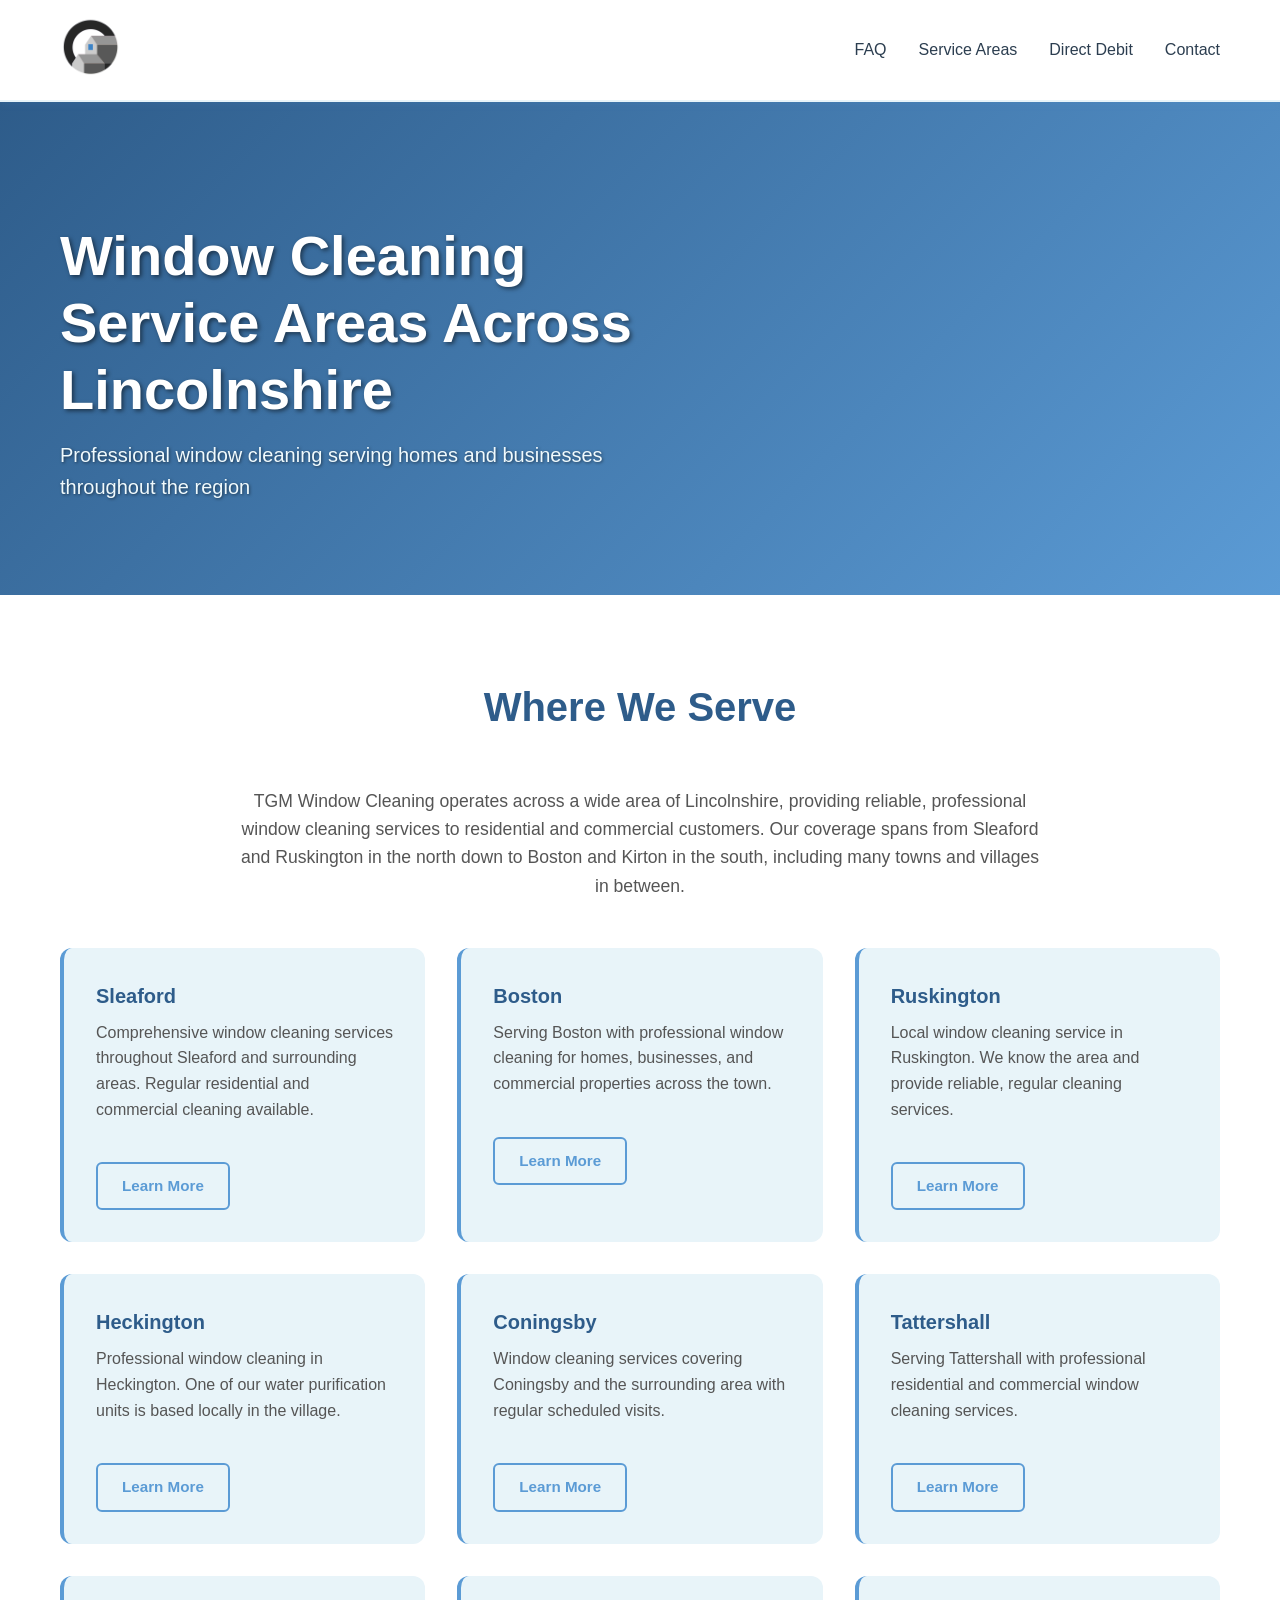
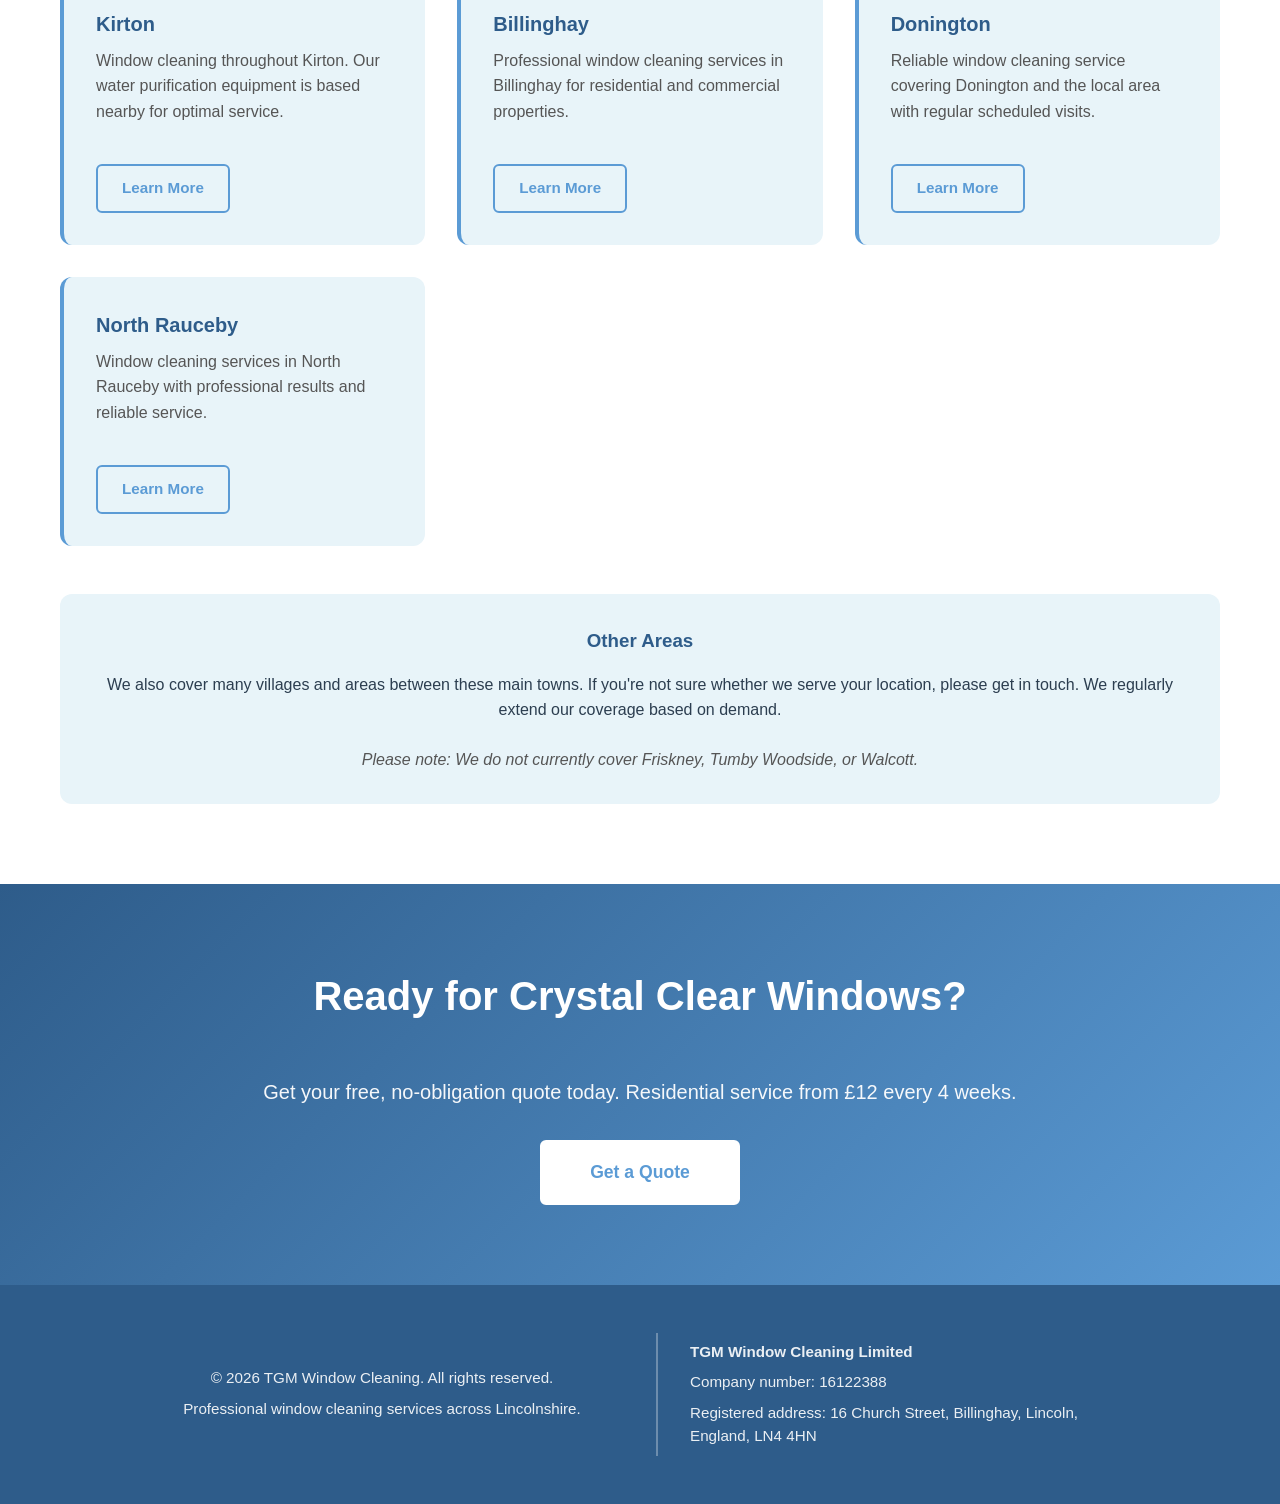
==== areas.html @ 6c3b855f "SEO optimization: compress images, add meta tags, create town/service pages, add schema markup Major" ====
<!DOCTYPE html>
<html lang="en">
<head>
    <meta charset="UTF-8">
    <meta name="viewport" content="width=device-width, initial-scale=1.0">
    <title>Service Areas in Lincolnshire | TGM Window Cleaning Coverage</title>
    <meta name="description" content="TGM Window Cleaning serves Sleaford, Boston, Ruskington, Heckington, Coningsby, Tattershall, Kirton, Billinghay, Donington, and North Rauceby. Professional window cleaning from £12 every 4 weeks.">
    <link rel="canonical" href="https://tgmwindowcleaning.co.uk/areas.html">
    
    <!-- Open Graph / Social Media -->
    <meta property="og:type" content="website">
    <meta property="og:url" content="https://tgmwindowcleaning.co.uk/areas.html">
    <meta property="og:title" content="Service Areas in Lincolnshire | TGM Window Cleaning Coverage">
    <meta property="og:description" content="TGM Window Cleaning serves Sleaford, Boston, Ruskington, Heckington, Coningsby, Tattershall, Kirton, Billinghay, Donington, and North Rauceby.">
    
    <link rel="stylesheet" href="styles.css">
</head>
<body>
    <!-- Navigation -->
    <nav class="navbar">
        <div class="nav-container">
            <div class="logo">
                <a href="index.html" style="text-decoration: none;">
                    <img src="Logo.png" alt="TGM Window Cleaning Logo" class="logo-image" width="60" height="60">
                </a>
            </div>
            <ul class="nav-links">
                <li><a href="info.html">FAQ</a></li>
                <li><a href="areas.html">Service Areas</a></li>
                <li><a href="index.html#direct-debit">Direct Debit</a></li>
                <li><a href="index.html#contact">Contact</a></li>
            </ul>
        </div>
    </nav>

    <!-- Hero Section -->
    <section class="hero" style="background: linear-gradient(135deg, var(--secondary-blue) 0%, var(--primary-blue) 100%); min-height: 400px;">
        <div class="hero-container">
            <div class="hero-content">
                <h1>Window Cleaning Service Areas Across Lincolnshire</h1>
                <p>Professional window cleaning serving homes and businesses throughout the region</p>
            </div>
        </div>
    </section>

    <!-- Service Areas Content -->
    <section class="services">
        <div class="container">
            <h2>Where We Serve</h2>
            <p style="text-align: center; max-width: 800px; margin: 0 auto 3rem; font-size: 1.1rem; color: var(--text-light);">
                TGM Window Cleaning operates across a wide area of Lincolnshire, providing reliable, professional window cleaning services to residential and commercial customers. Our coverage spans from Sleaford and Ruskington in the north down to Boston and Kirton in the south, including many towns and villages in between.
            </p>

            <div class="services-grid">
                <div class="service-card">
                    <h3><a href="sleaford.html" style="color: var(--secondary-blue); text-decoration: none;">Sleaford</a></h3>
                    <p>Comprehensive window cleaning services throughout Sleaford and surrounding areas. Regular residential and commercial cleaning available.</p>
                    <a href="sleaford.html" class="btn btn-secondary btn-small" style="margin-top: 1rem;">Learn More</a>
                </div>

                <div class="service-card">
                    <h3><a href="boston.html" style="color: var(--secondary-blue); text-decoration: none;">Boston</a></h3>
                    <p>Serving Boston with professional window cleaning for homes, businesses, and commercial properties across the town.</p>
                    <a href="boston.html" class="btn btn-secondary btn-small" style="margin-top: 1rem;">Learn More</a>
                </div>

                <div class="service-card">
                    <h3><a href="ruskington.html" style="color: var(--secondary-blue); text-decoration: none;">Ruskington</a></h3>
                    <p>Local window cleaning service in Ruskington. We know the area and provide reliable, regular cleaning services.</p>
                    <a href="ruskington.html" class="btn btn-secondary btn-small" style="margin-top: 1rem;">Learn More</a>
                </div>

                <div class="service-card">
                    <h3><a href="heckington.html" style="color: var(--secondary-blue); text-decoration: none;">Heckington</a></h3>
                    <p>Professional window cleaning in Heckington. One of our water purification units is based locally in the village.</p>
                    <a href="heckington.html" class="btn btn-secondary btn-small" style="margin-top: 1rem;">Learn More</a>
                </div>

                <div class="service-card">
                    <h3><a href="coningsby.html" style="color: var(--secondary-blue); text-decoration: none;">Coningsby</a></h3>
                    <p>Window cleaning services covering Coningsby and the surrounding area with regular scheduled visits.</p>
                    <a href="coningsby.html" class="btn btn-secondary btn-small" style="margin-top: 1rem;">Learn More</a>
                </div>

                <div class="service-card">
                    <h3><a href="tattershall.html" style="color: var(--secondary-blue); text-decoration: none;">Tattershall</a></h3>
                    <p>Serving Tattershall with professional residential and commercial window cleaning services.</p>
                    <a href="tattershall.html" class="btn btn-secondary btn-small" style="margin-top: 1rem;">Learn More</a>
                </div>

                <div class="service-card">
                    <h3><a href="kirton.html" style="color: var(--secondary-blue); text-decoration: none;">Kirton</a></h3>
                    <p>Window cleaning throughout Kirton. Our water purification equipment is based nearby for optimal service.</p>
                    <a href="kirton.html" class="btn btn-secondary btn-small" style="margin-top: 1rem;">Learn More</a>
                </div>

                <div class="service-card">
                    <h3><a href="billinghay.html" style="color: var(--secondary-blue); text-decoration: none;">Billinghay</a></h3>
                    <p>Professional window cleaning services in Billinghay for residential and commercial properties.</p>
                    <a href="billinghay.html" class="btn btn-secondary btn-small" style="margin-top: 1rem;">Learn More</a>
                </div>

                <div class="service-card">
                    <h3><a href="donington.html" style="color: var(--secondary-blue); text-decoration: none;">Donington</a></h3>
                    <p>Reliable window cleaning service covering Donington and the local area with regular scheduled visits.</p>
                    <a href="donington.html" class="btn btn-secondary btn-small" style="margin-top: 1rem;">Learn More</a>
                </div>

                <div class="service-card">
                    <h3><a href="north-rauceby.html" style="color: var(--secondary-blue); text-decoration: none;">North Rauceby</a></h3>
                    <p>Window cleaning services in North Rauceby with professional results and reliable service.</p>
                    <a href="north-rauceby.html" class="btn btn-secondary btn-small" style="margin-top: 1rem;">Learn More</a>
                </div>
            </div>

            <div style="text-align: center; margin-top: 3rem; padding: 2rem; background: var(--light-bg); border-radius: 12px;">
                <h3 style="color: var(--secondary-blue); margin-bottom: 1rem;">Other Areas</h3>
                <p style="color: var(--text-dark); margin-bottom: 1.5rem;">
                    We also cover many villages and areas between these main towns. If you're not sure whether we serve your location, please get in touch. We regularly extend our coverage based on demand.
                </p>
                <p style="color: var(--text-light); font-style: italic; margin-bottom: 0;">
                    Please note: We do not currently cover Friskney, Tumby Woodside, or Walcott.
                </p>
            </div>
        </div>
    </section>

    <!-- CTA Section -->
    <section class="cta">
        <div class="container">
            <h2>Ready for Crystal Clear Windows?</h2>
            <p>Get your free, no-obligation quote today. Residential service from £12 every 4 weeks.</p>
            <div class="cta-buttons">
                <a href="https://www.guvnor.app/tgmwindowcleaning" class="btn btn-white btn-large">Get a Quote</a>
            </div>
        </div>
    </section>

    <!-- Footer -->
    <footer class="footer">
        <div class="container">
            <div class="footer-content">
                <div class="footer-section">
                    <p>&copy; 2026 TGM Window Cleaning. All rights reserved.</p>
                    <p>Professional window cleaning services across Lincolnshire.</p>
                </div>
                <div class="footer-section footer-company">
                    <p><strong>TGM Window Cleaning Limited</strong></p>
                    <p>Company number: 16122388</p>
                    <p>Registered address: 16 Church Street, Billinghay, Lincoln, England, LN4 4HN</p>
                </div>
            </div>
        </div>
    </footer>
</body>
</html>
---- styles.css ----
/* Global Styles */
* {
    margin: 0;
    padding: 0;
    box-sizing: border-box;
}

:root {
    --primary-blue: #5B9BD5;
    --secondary-blue: #2E5C8A;
    --light-bg: #E8F4F9;
    --text-dark: #2C3E50;
    --text-light: #555;
    --white: #FFFFFF;
    --border-color: #D0E8F2;
}

html {
    scroll-behavior: smooth;
}

body {
    font-family: -apple-system, BlinkMacSystemFont, 'Segoe UI', 'Helvetica Neue', sans-serif;
    color: var(--text-dark);
    line-height: 1.6;
    background-color: var(--white);
}

.container {
    max-width: 1200px;
    margin: 0 auto;
    padding: 0 20px;
}

/* Navigation */
.navbar {
    background-color: var(--white);
    border-bottom: 2px solid var(--light-bg);
    padding: 1rem 0;
    position: sticky;
    top: 0;
    z-index: 100;
    box-shadow: 0 2px 8px rgba(91, 155, 213, 0.1);
}

.nav-container {
    max-width: 1200px;
    margin: 0 auto;
    padding: 0 20px;
    display: flex;
    justify-content: space-between;
    align-items: center;
}

.logo {
    display: flex;
    align-items: center;
    gap: 10px;
    font-weight: bold;
}

.logo-image {
    height: 60px;
    width: auto;
    object-fit: contain;
}

.nav-links {
    display: flex;
    list-style: none;
    gap: 2rem;
}

.nav-links a {
    color: var(--text-dark);
    text-decoration: none;
    font-weight: 500;
    transition: color 0.3s ease;
}

.nav-links a:hover {
    color: var(--primary-blue);
}

/* Hero Section */
.hero {
    background-size: cover;
    background-position: center;
    background-attachment: fixed;
    padding: 120px 20px 60px;
    position: relative;
    min-height: 600px;
    display: flex;
    align-items: center;
    overflow: hidden;
}

.hero-bubbles {
    position: absolute;
    top: 0;
    left: 0;
    right: 0;
    bottom: 0;
    z-index: 1;
    pointer-events: none;
}

.bubble {
    position: absolute;
    border-radius: 50%;
    background: radial-gradient(circle at 30% 30%, rgba(255,255,255,0.9), rgba(91, 155, 213, 0.4));
    border: 2px solid rgba(255,255,255,0.5);
    animation: float 8s ease-in-out infinite;
}

.bubble-1 {
    width: 80px;
    height: 80px;
    top: 10%;
    left: 15%;
    animation-delay: 0s;
}

.bubble-2 {
    width: 50px;
    height: 50px;
    top: 40%;
    right: 20%;
    animation-delay: 1.5s;
}

.bubble-3 {
    width: 100px;
    height: 100px;
    bottom: 15%;
    left: 25%;
    animation-delay: 3s;
}

.bubble-4 {
    width: 45px;
    height: 45px;
    top: 60%;
    right: 35%;
    animation-delay: 2s;
}

.bubble-5 {
    width: 70px;
    height: 70px;
    bottom: 25%;
    right: 15%;
    animation-delay: 1s;
}

@keyframes float {
    0%, 100% {
        transform: translateY(0) translateX(0);
        opacity: 0.8;
    }
    50% {
        transform: translateY(-40px) translateX(15px);
        opacity: 0.6;
    }
}

.hero-container {
    max-width: 1200px;
    margin: 0 auto;
    padding: 0 20px;
    position: relative;
    z-index: 2;
    width: 100%;
}

.hero-content {
    max-width: 600px;
}

.hero h1 {
    font-size: 3.5rem;
    margin-bottom: 1rem;
    line-height: 1.2;
    color: white;
    font-weight: 800;
    text-shadow: 2px 2px 4px rgba(0, 0, 0, 0.5);
}

.hero p {
    font-size: 1.25rem;
    margin-bottom: 2rem;
    color: #f0fafd;
    text-shadow: 1px 1px 3px rgba(0, 0, 0, 0.5);
}

.hero-buttons {
    display: flex;
    gap: 1rem;
    flex-wrap: wrap;
}

/* Buttons */
.btn {
    display: inline-block;
    padding: 14px 32px;
    border-radius: 6px;
    text-decoration: none;
    font-weight: 600;
    font-size: 1rem;
    transition: all 0.3s ease;
    border: 2px solid transparent;
    cursor: pointer;
    text-align: center;
}

.btn-primary {
    background-color: var(--primary-blue);
    color: white;
    border-color: var(--primary-blue);
}

.btn-primary:hover {
    background-color: var(--secondary-blue);
    border-color: var(--secondary-blue);
    transform: translateY(-2px);
    box-shadow: 0 10px 20px rgba(91, 155, 213, 0.3);
}

.btn-secondary {
    background-color: transparent;
    color: var(--primary-blue);
    border-color: var(--primary-blue);
}

.btn-secondary:hover {
    background-color: var(--primary-blue);
    color: white;
    transform: translateY(-2px);
}

.btn-white {
    background-color: white;
    color: var(--primary-blue);
    border-color: white;
}

.btn-white:hover {
    background-color: #f0fafd;
    transform: translateY(-2px);
}

.btn-outline-white {
    background-color: transparent;
    color: white;
    border-color: white;
}

.btn-outline-white:hover {
    background-color: rgba(255,255,255,0.1);
}

.btn-small {
    padding: 10px 24px;
    font-size: 0.95rem;
}

.btn-large {
    padding: 16px 48px;
    font-size: 1.1rem;
}

/* Before & After Section */
.before-after {
    padding: 80px 20px;
    background: linear-gradient(135deg, #F0FAFD 0%, var(--light-bg) 100%);
}

.before-after h2 {
    font-size: 2.5rem;
    margin-bottom: 1rem;
    text-align: center;
    color: var(--secondary-blue);
}

.intro-text {
    text-align: center;
    font-size: 1.1rem;
    color: var(--text-light);
    margin-bottom: 3rem;
}

.before-after-gallery {
    display: grid;
    grid-template-columns: repeat(auto-fit, minmax(300px, 1fr));
    gap: 2rem;
}

.before-after-item {
    border-radius: 12px;
    overflow: hidden;
    box-shadow: 0 10px 30px rgba(91, 155, 213, 0.15);
}

.before-after-item img {
    width: 100%;
    height: auto;
    display: block;
}

/* Services Section */
.services {
    padding: 80px 20px;
    background-color: var(--white);
}

.services h2,
.pricing h2,
.why-us h2,
.service-areas h2,
.cta h2,
.contact h2 {
    font-size: 2.5rem;
    margin-bottom: 3rem;
    text-align: center;
    color: var(--secondary-blue);
}

.services-grid {
    display: grid;
    grid-template-columns: repeat(auto-fit, minmax(300px, 1fr));
    gap: 2rem;
}

.service-card {
    background: var(--light-bg);
    padding: 2rem;
    border-radius: 12px;
    border-left: 4px solid var(--primary-blue);
    transition: transform 0.3s ease, box-shadow 0.3s ease;
}

.service-card:hover {
    transform: translateY(-5px);
    box-shadow: 0 10px 30px rgba(91, 155, 213, 0.15);
}

.service-icon {
    font-size: 3rem;
    margin-bottom: 1rem;
}

.service-card h3 {
    color: var(--secondary-blue);
    margin-bottom: 0.5rem;
    font-size: 1.25rem;
}

.service-card p {
    color: var(--text-light);
    margin-bottom: 1.5rem;
}

.feature-list {
    list-style: none;
}

.feature-list li {
    padding: 0.5rem 0;
    color: var(--text-dark);
    display: flex;
    align-items: center;
    gap: 0.5rem;
}

.checkmark {
    color: var(--primary-blue);
    font-weight: bold;
    font-size: 1.2rem;
}

/* Pricing Section */
.pricing {
    padding: 80px 20px;
    background: linear-gradient(135deg, #F0FAFD 0%, var(--light-bg) 100%);
}

.pricing-intro {
    text-align: center;
    font-size: 1.1rem;
    color: var(--text-light);
    margin-bottom: 3rem;
}

.pricing-grid {
    display: grid;
    grid-template-columns: repeat(auto-fit, minmax(280px, 1fr));
    gap: 2rem;
    margin-bottom: 2rem;
}

.pricing-card {
    background: var(--white);
    padding: 2.5rem;
    border-radius: 12px;
    border: 2px solid var(--border-color);
    text-align: center;
    transition: transform 0.3s ease, box-shadow 0.3s ease;
}

.pricing-card.featured {
    border-color: var(--primary-blue);
    box-shadow: 0 10px 30px rgba(91, 155, 213, 0.2);
}

.pricing-card h3 {
    font-size: 1.8rem;
    color: var(--secondary-blue);
    margin-bottom: 1rem;
}

.price-badge {
    display: inline-block;
    background-color: var(--light-bg);
    color: var(--secondary-blue);
    padding: 0.5rem 1rem;
    border-radius: 20px;
    font-size: 0.85rem;
    font-weight: 600;
    margin-bottom: 1rem;
}

.price-badge.featured {
    background-color: var(--primary-blue);
    color: white;
}

.pricing-card p {
    color: var(--text-light);
    margin-bottom: 1.5rem;
}

/* Why Us Section */
.why-us {
    padding: 80px 20px;
    background-color: var(--white);
}

.features-grid {
    display: grid;
    grid-template-columns: repeat(auto-fit, minmax(300px, 1fr));
    gap: 2rem;
}

.feature {
    padding: 2rem;
    background-color: var(--light-bg);
    border-radius: 12px;
    text-align: center;
    display: flex;
    flex-direction: column;
    align-items: center;
    min-height: 100%;
}

.feature-check {
    display: inline-block;
    width: 50px;
    height: 50px;
    background-color: var(--primary-blue);
    color: white;
    border-radius: 50%;
    line-height: 50px;
    font-size: 1.5rem;
    margin-bottom: 1rem;
    font-weight: bold;
    flex-shrink: 0;
}

.feature h3 {
    color: var(--secondary-blue);
    margin-bottom: 0.5rem;
    font-size: 1.1rem;
    line-height: 1.3;
}

.feature p {
    color: var(--text-light);
    line-height: 1.5;
    overflow: visible;
    word-wrap: break-word;
}

/* Service Areas */
.service-areas {
    padding: 80px 20px;
    background-color: var(--light-bg);
}

.service-areas p {
    text-align: center;
    margin-bottom: 2rem;
    color: var(--text-dark);
    font-size: 1.1rem;
}

.map-wrapper {
    display: flex;
    flex-direction: column;
    align-items: center;
}

.service-map {
    width: 25%;
    height: auto;
    display: block;
    transform: rotate(-90deg);
    margin: 2rem auto 0;
    cursor: pointer;
    transition: opacity 0.3s ease;
}

.service-map:hover {
    opacity: 0.8;
}

.map-hint {
    margin-top: 1rem;
    color: var(--primary-blue);
    font-size: 0.95rem;
    font-style: italic;
    text-align: center;
    animation: pulse 2s ease-in-out infinite;
}

@keyframes pulse {
    0%, 100% {
        opacity: 1;
    }
    50% {
        opacity: 0.6;
    }
}

/* Map Modal */
.map-modal {
    display: none;
    position: fixed;
    z-index: 1000;
    left: 0;
    top: 0;
    width: 100%;
    height: 100%;
    background-color: rgba(0, 0, 0, 0.8);
    animation: fadeIn 0.3s ease;
}

.map-modal.show {
    display: flex;
    align-items: center;
    justify-content: center;
}

.map-modal-content {
    max-width: 90%;
    max-height: 90vh;
    object-fit: contain;
    transform: rotate(-90deg);
}

.map-modal-close {
    position: absolute;
    top: 20px;
    right: 30px;
    color: white;
    font-size: 40px;
    font-weight: bold;
    cursor: pointer;
    transition: color 0.3s ease;
}

.map-modal-close:hover {
    color: #bbb;
}

@keyframes fadeIn {
    from {
        opacity: 0;
    }
    to {
        opacity: 1;
    }
}

.area-note {
    text-align: center;
    color: var(--text-light);
}

.area-note a {
    color: var(--primary-blue);
    text-decoration: none;
    font-weight: 600;
}

.area-note a:hover {
    text-decoration: underline;
}

/* CTA Section */
.cta {
    background: linear-gradient(135deg, var(--secondary-blue) 0%, var(--primary-blue) 100%);
    color: white;
    padding: 80px 20px;
    text-align: center;
}

.cta h2 {
    color: white;
}

.cta p {
    font-size: 1.25rem;
    margin-bottom: 2rem;
    opacity: 0.95;
}

.cta-buttons {
    display: flex;
    justify-content: center;
    gap: 1rem;
    flex-wrap: wrap;
}

/* Direct Debit Section */
.direct-debit {
    padding: 80px 20px;
    background: linear-gradient(135deg, var(--light-bg) 0%, #F0FAFD 100%);
}

.direct-debit h2 {
    font-size: 2.5rem;
    margin-bottom: 3rem;
    text-align: center;
    color: var(--secondary-blue);
}

.dd-content {
    display: grid;
    grid-template-columns: 1fr 1fr;
    gap: 3rem;
    align-items: center;
    max-width: 1000px;
    margin: 0 auto;
}

.dd-text h3 {
    font-size: 1.5rem;
    color: var(--secondary-blue);
    margin-bottom: 1rem;
}

.dd-text p {
    color: var(--text-light);
    margin-bottom: 1.5rem;
    line-height: 1.7;
}

.dd-benefits {
    list-style: none;
}

.dd-benefits li {
    padding: 0.8rem 0;
    color: var(--text-dark);
    display: flex;
    align-items: center;
    gap: 0.8rem;
    font-size: 1rem;
}

.dd-benefits .checkmark {
    color: var(--primary-blue);
    font-weight: bold;
    font-size: 1.3rem;
    flex-shrink: 0;
}

.dd-cta {
    display: flex;
    align-items: center;
    justify-content: center;
}

/* FAQ Section */
.faq-section {
    padding: 80px 20px;
    background-color: var(--light-bg);
}

.faq-section h1 {
    font-size: 3rem;
    color: var(--secondary-blue);
    margin-bottom: 1rem;
    text-align: center;
}

.faq-intro {
    text-align: center;
    font-size: 1.1rem;
    color: var(--text-light);
    margin-bottom: 3rem;
}

.faq-item {
    background: var(--white);
    padding: 2.5rem;
    margin-bottom: 2rem;
    border-radius: 12px;
    border-left: 4px solid var(--primary-blue);
    box-shadow: 0 2px 8px rgba(91, 155, 213, 0.1);
}

.faq-item h2 {
    font-size: 1.5rem;
    color: var(--secondary-blue);
    margin-bottom: 1rem;
}

.faq-item p {
    color: var(--text-dark);
    line-height: 1.8;
    margin-bottom: 1rem;
}

.faq-item p:last-child {
    margin-bottom: 0;
}

.faq-item strong {
    color: var(--secondary-blue);
}

.faq-cta {
    text-align: center;
    background: linear-gradient(135deg, var(--primary-blue) 0%, var(--secondary-blue) 100%);
    color: white;
    padding: 3rem 2rem;
    border-radius: 12px;
    margin-top: 3rem;
}

.faq-cta h3 {
    font-size: 1.8rem;
    margin-bottom: 0.5rem;
    color: white;
}

.faq-cta p {
    font-size: 1.1rem;
    margin-bottom: 1.5rem;
    opacity: 0.95;
}

/* Contact Section */
.contact {
    padding: 80px 20px;
    background-color: var(--white);
}

.contact-grid {
    display: grid;
    grid-template-columns: repeat(auto-fit, minmax(250px, 1fr));
    gap: 2rem;
}

.contact-item {
    background-color: var(--light-bg);
    padding: 2rem;
    border-radius: 12px;
    text-align: center;
    border-top: 4px solid var(--primary-blue);
}

.contact-item h3 {
    color: var(--secondary-blue);
    margin-bottom: 1rem;
    font-size: 1.1rem;
}

.contact-item p {
    margin: 0;
}

.contact-item a {
    color: var(--primary-blue);
    text-decoration: none;
    font-weight: 600;
    font-size: 1.05rem;
}

.contact-item a:hover {
    text-decoration: underline;
}

/* Footer */
.footer {
    background-color: var(--secondary-blue);
    color: white;
    padding: 3rem 20px;
    text-align: center;
}

.footer-content {
    display: grid;
    grid-template-columns: 1fr 1fr;
    gap: 2rem;
    align-items: center;
    max-width: 1000px;
    margin: 0 auto;
}

.footer-section p {
    margin: 0.5rem 0;
    opacity: 0.9;
    font-size: 0.95rem;
    line-height: 1.5;
}

.footer-section strong {
    color: white;
    font-weight: 600;
}

.footer-company {
    text-align: left;
    border-left: 2px solid rgba(255, 255, 255, 0.3);
    padding-left: 2rem;
}

@media (max-width: 768px) {
    .footer-content {
        grid-template-columns: 1fr;
        gap: 1.5rem;
    }

    .footer-company {
        border-left: none;
        border-top: 2px solid rgba(255, 255, 255, 0.3);
        padding-left: 0;
        padding-top: 1.5rem;
        text-align: center;
    }
}

/* Responsive */
@media (max-width: 768px) {
    .hero {
        min-height: 400px;
        padding: 80px 20px 40px;
    }

    .hero h1 {
        font-size: 2.5rem;
    }

    .hero p {
        font-size: 1rem;
    }

    .hero-buttons {
        flex-direction: column;
    }

    .btn {
        width: 100%;
    }

    .nav-links {
        gap: 1rem;
        font-size: 0.9rem;
    }

    .services h2,
    .pricing h2,
    .why-us h2,
    .service-areas h2,
    .cta h2,
    .contact h2 {
        font-size: 2rem;
    }

    .cta-buttons {
        flex-direction: column;
    }

    .cta-buttons .btn {
        width: 100%;
    }

    .dd-content {
        grid-template-columns: 1fr;
        gap: 2rem;
    }

    .dd-cta {
        justify-content: center;
    }
}

@media (max-width: 480px) {
    .hero h1 {
        font-size: 2rem;
    }

    .services h2,
    .pricing h2,
    .why-us h2,
    .service-areas h2,
    .cta h2,
    .contact h2 {
        font-size: 1.5rem;
    }

    .logo-main {
        font-size: 1rem;
    }

    .logo-sub {
        font-size: 0.7rem;
    }

    .nav-links {
        gap: 0.5rem;
    }

    .btn {
        padding: 12px 24px;
        font-size: 0.95rem;
    }
}
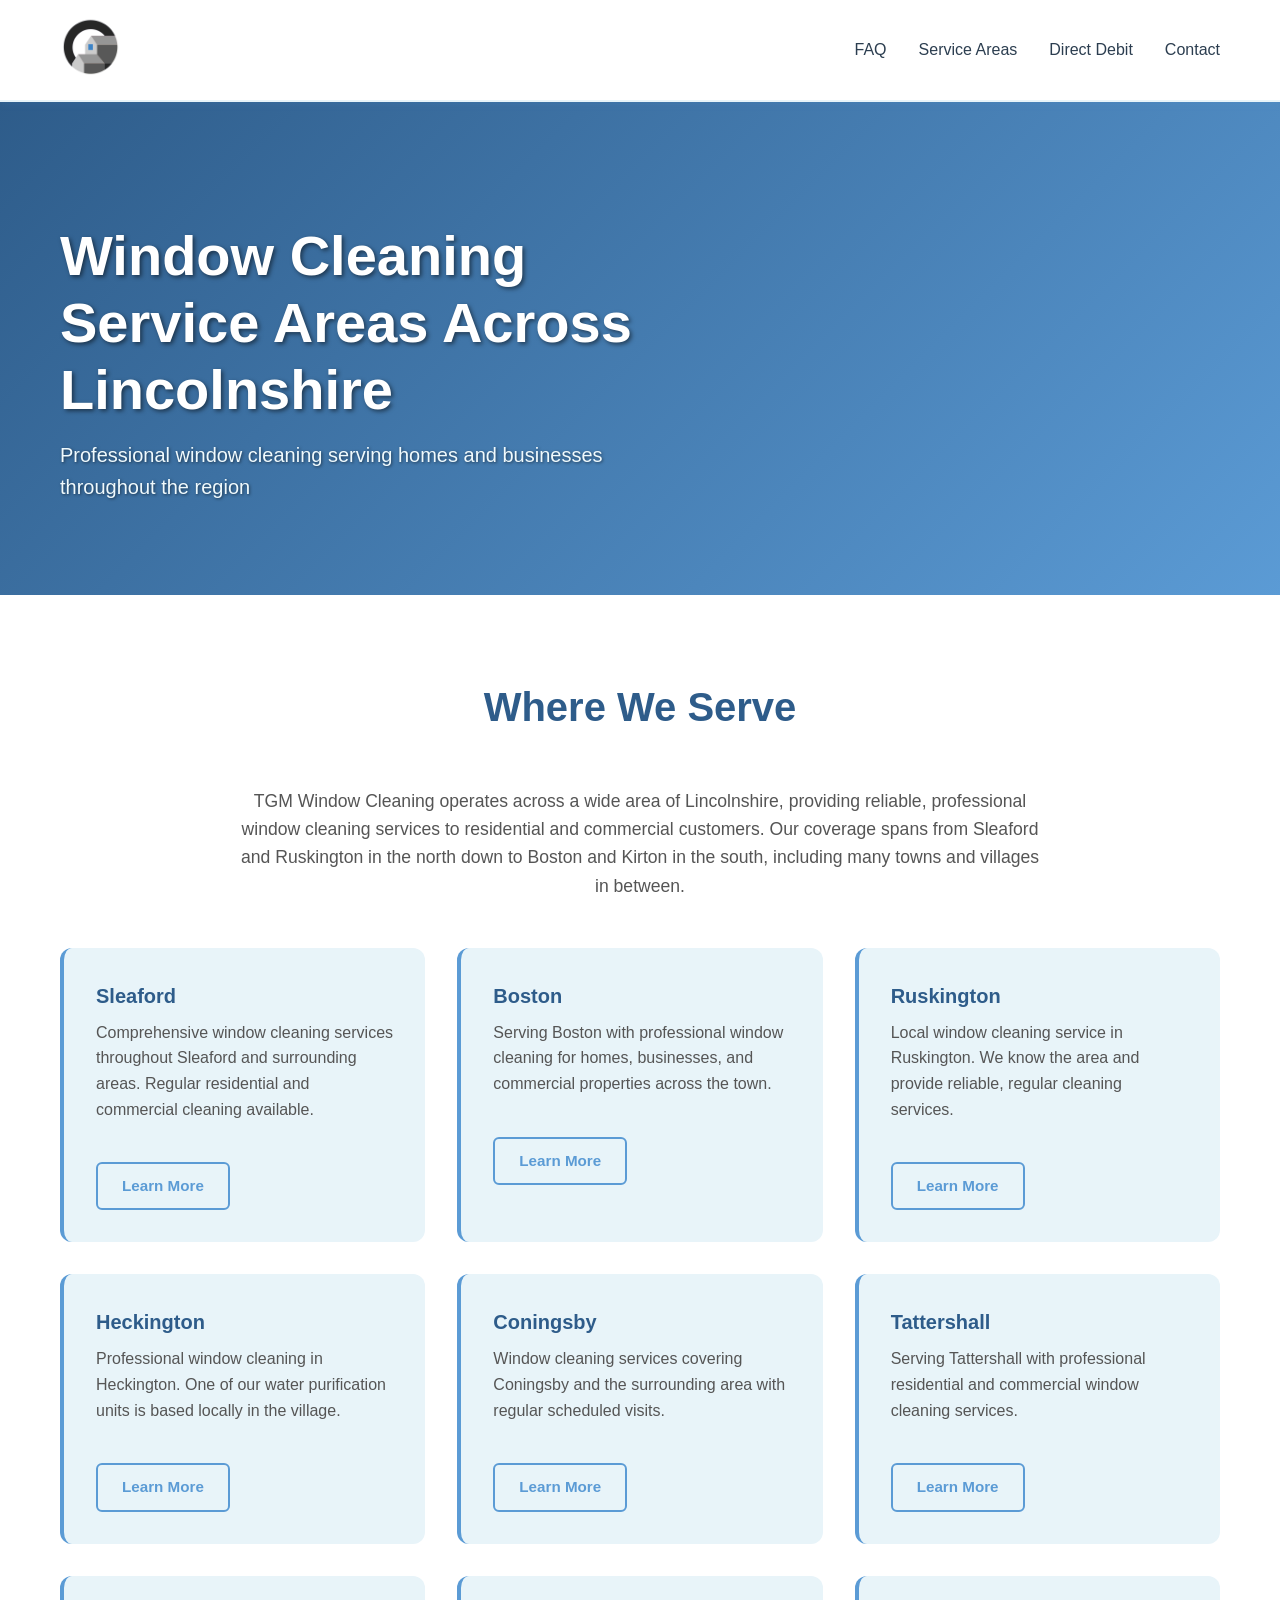
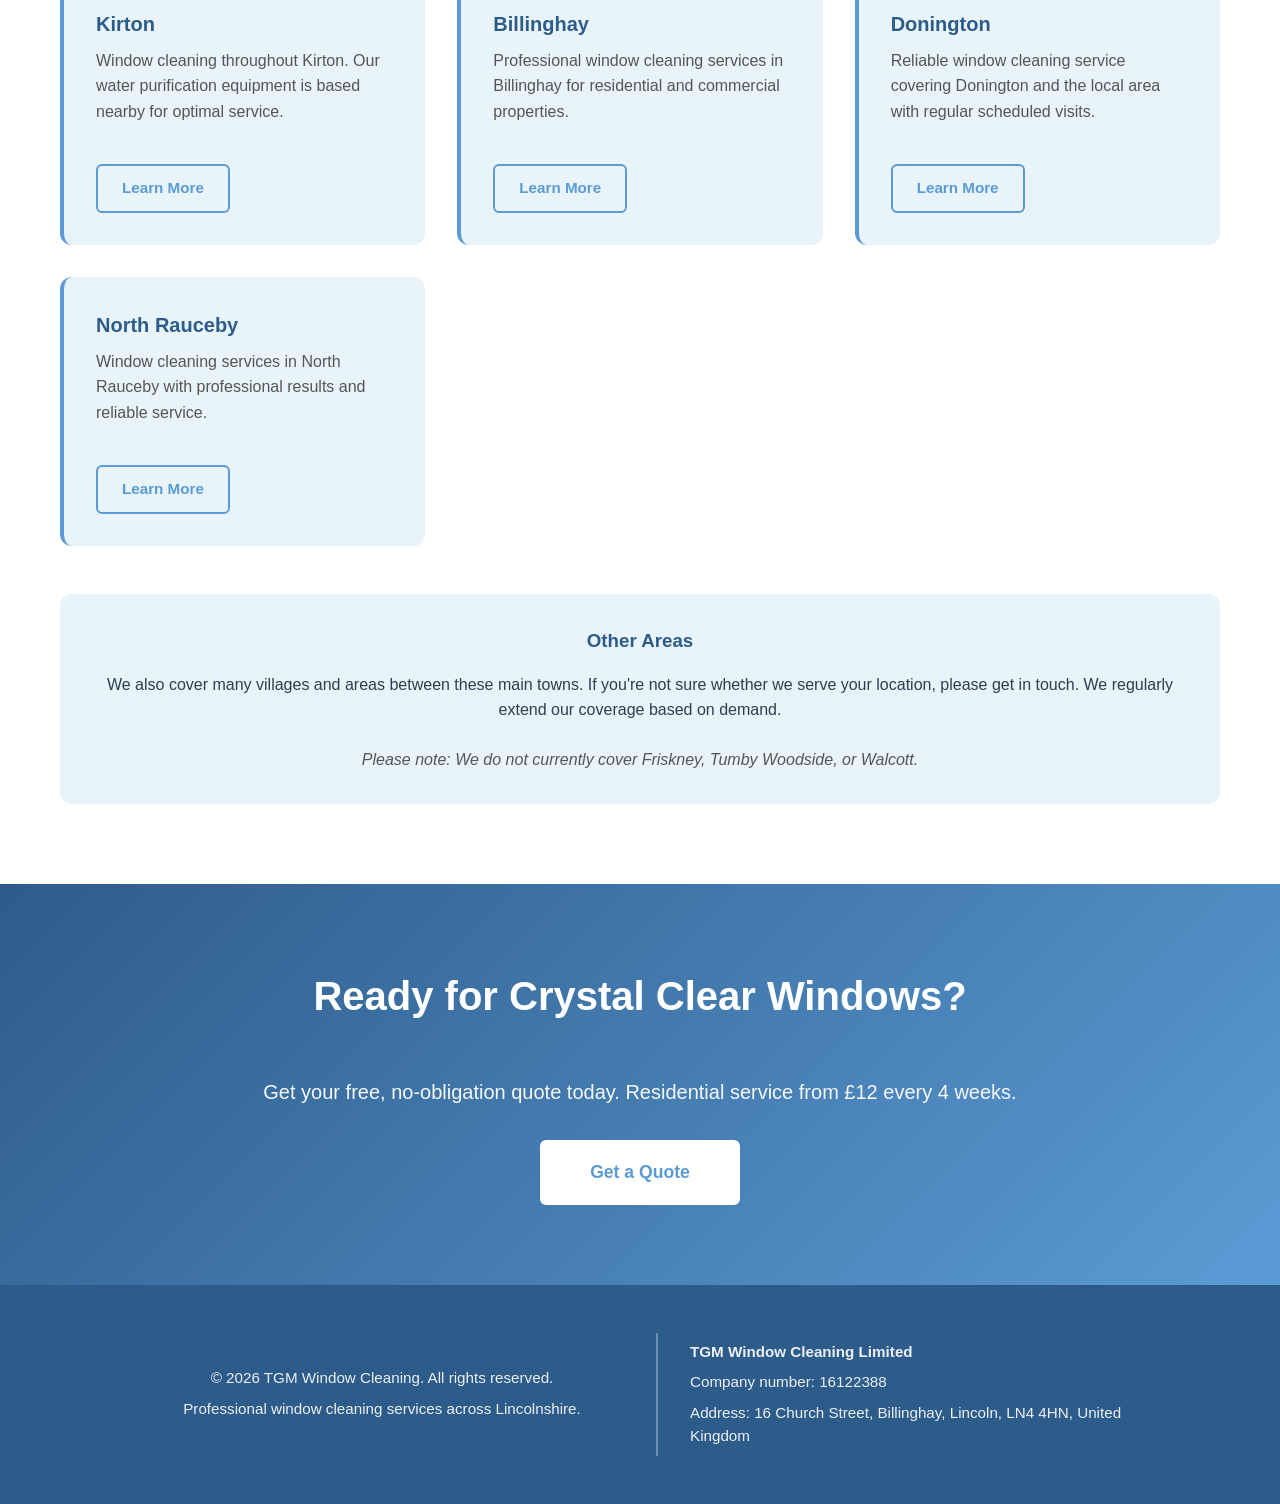
==== commit 0323fa65: "Add confirmed business address to schema and footer - Added full PostalAddress to LocalBusiness JSON" ====
--- a/areas.html
+++ b/areas.html
@@ -147,7 +147,7 @@
                 <div class="footer-section footer-company">
                     <p><strong>TGM Window Cleaning Limited</strong></p>
                     <p>Company number: 16122388</p>
-                    <p>Registered address: 16 Church Street, Billinghay, Lincoln, England, LN4 4HN</p>
+                    <p>Address: 16 Church Street, Billinghay, Lincoln, LN4 4HN, United Kingdom</p>
                 </div>
             </div>
         </div>
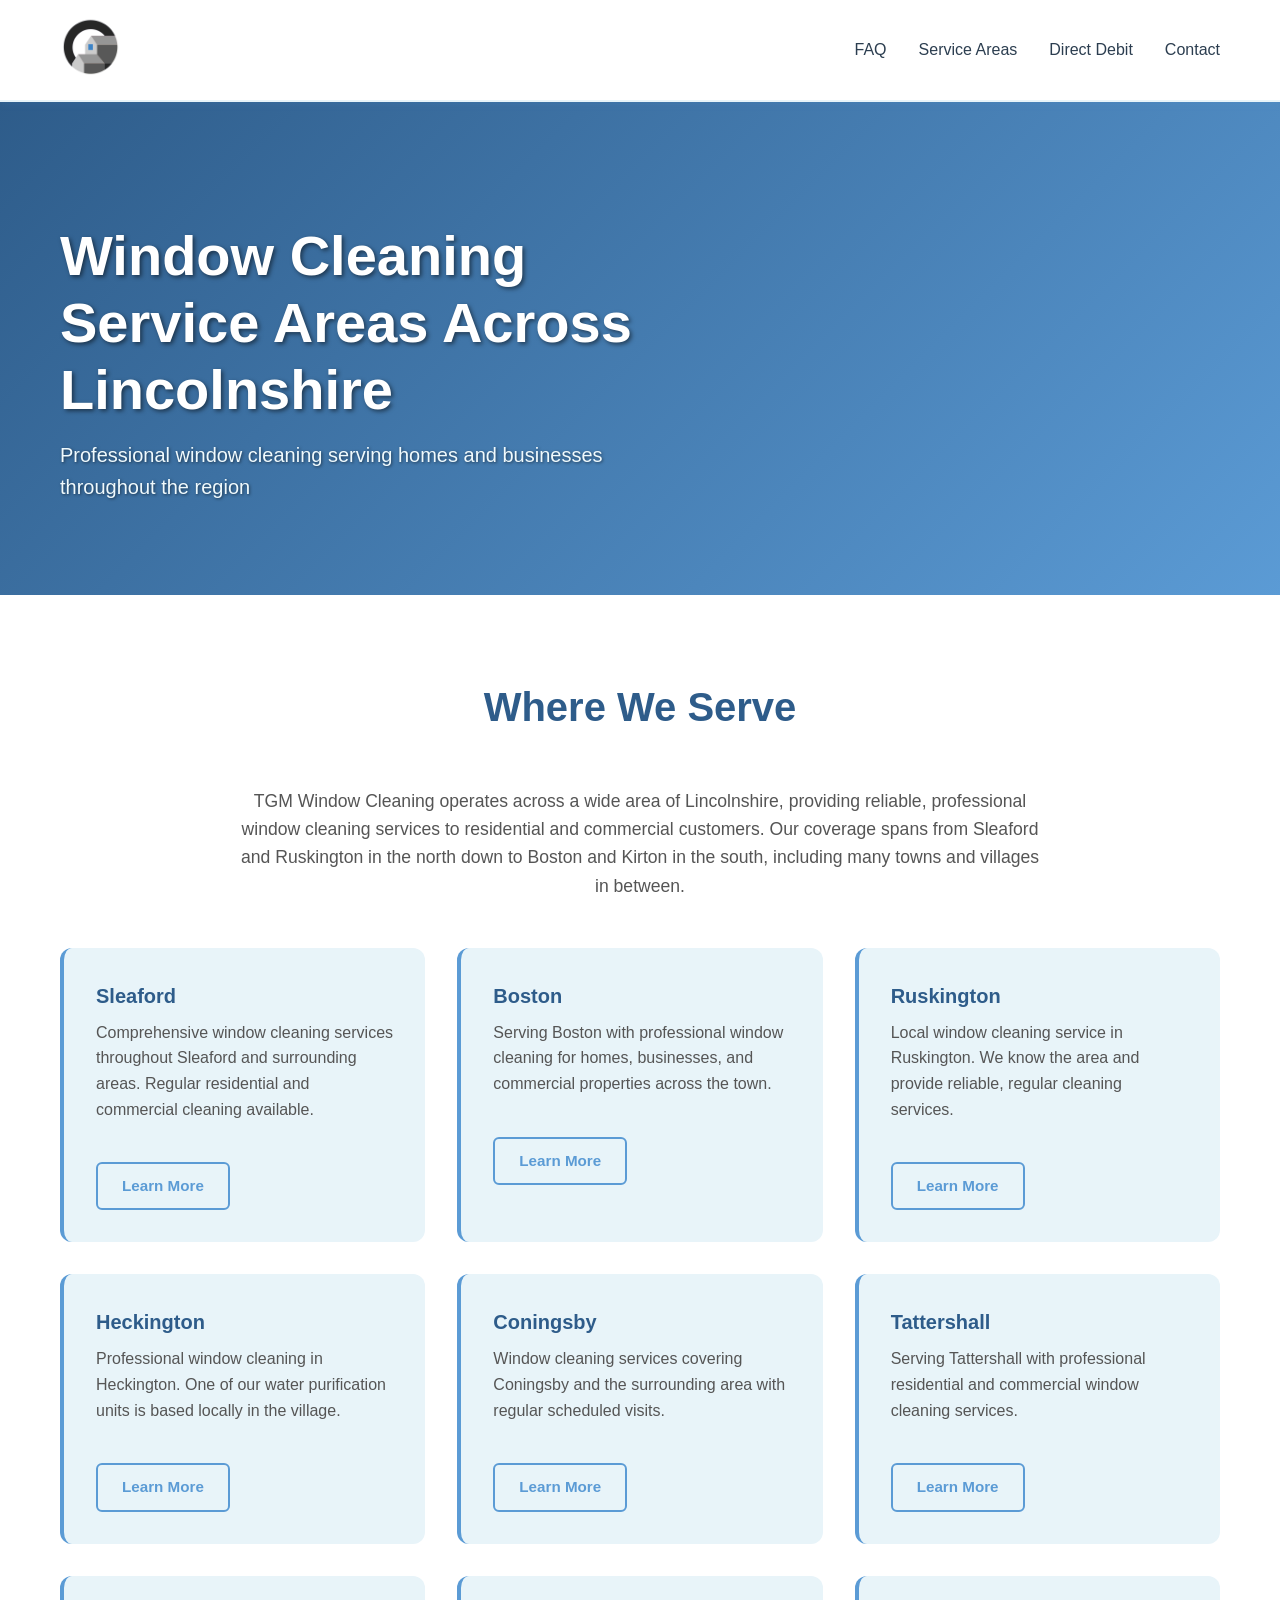
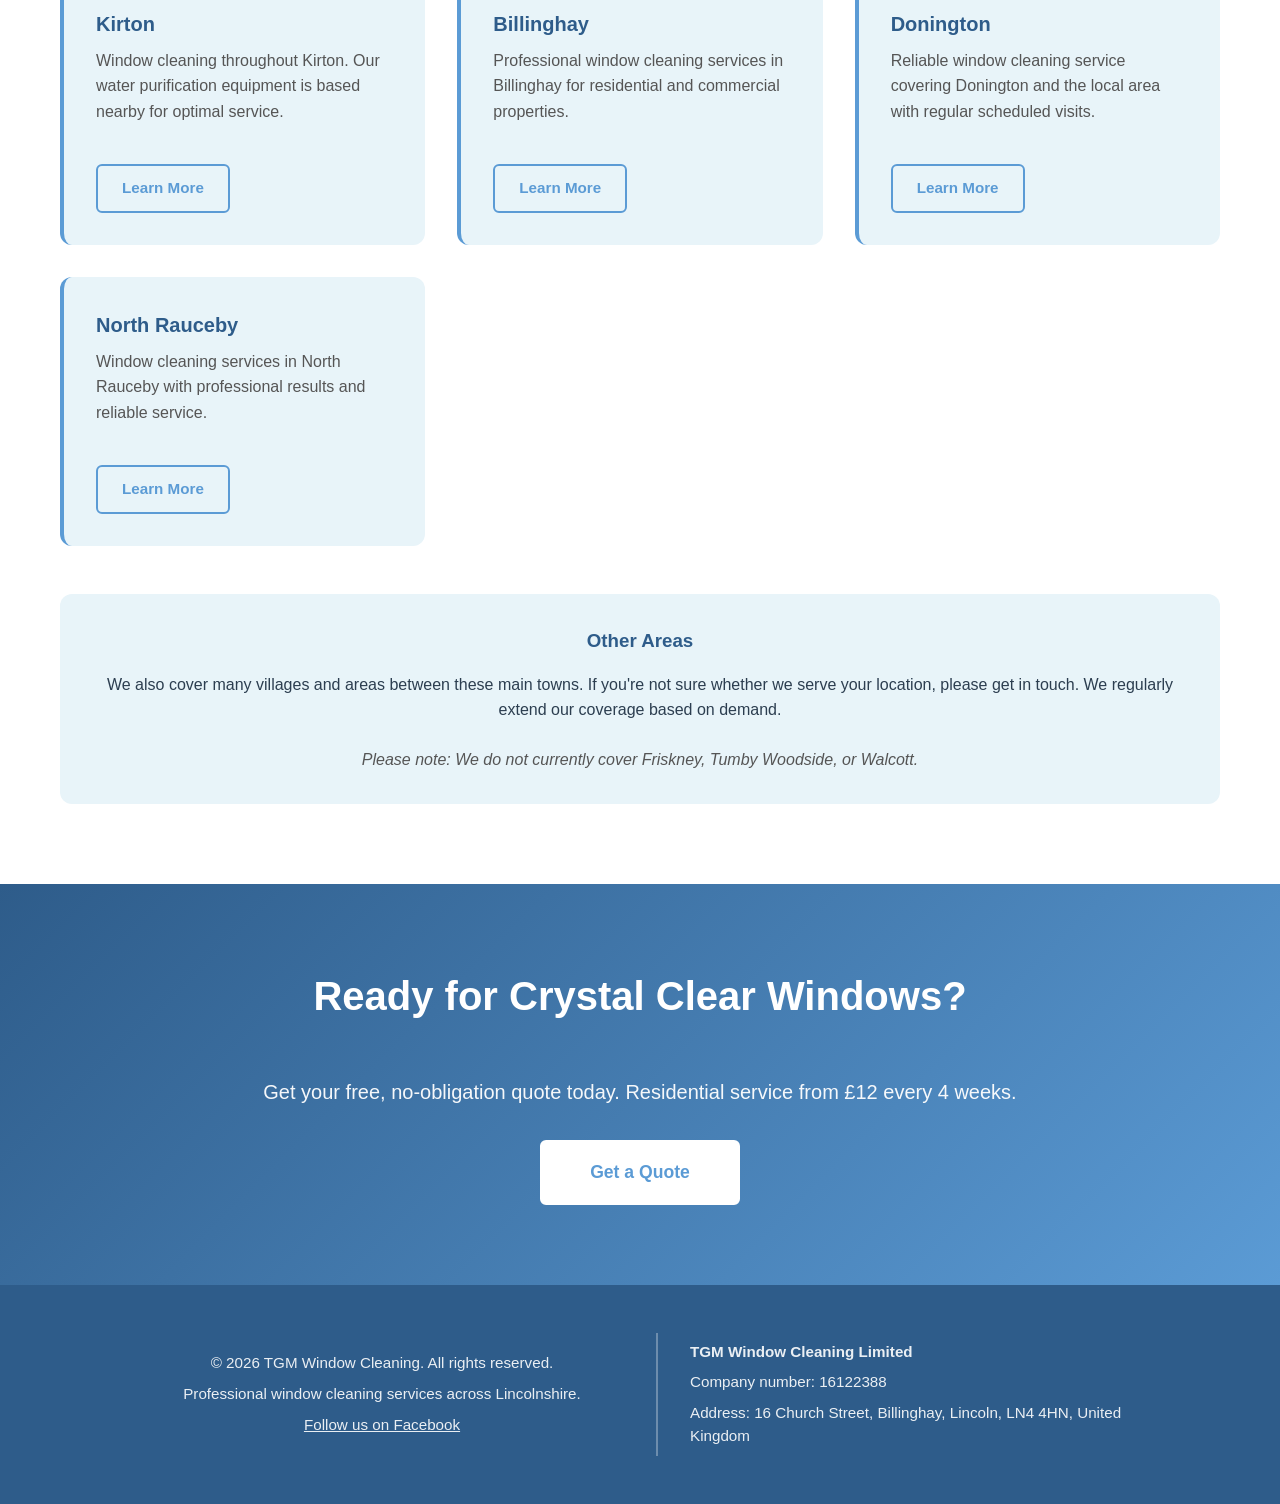
==== commit f1233f94: "Add Facebook page link to footer and schema markup - Added Facebook link to footer of all 14 pages -" ====
--- a/areas.html
+++ b/areas.html
@@ -5,11 +5,11 @@
     <meta name="viewport" content="width=device-width, initial-scale=1.0">
     <title>Service Areas in Lincolnshire | TGM Window Cleaning Coverage</title>
     <meta name="description" content="TGM Window Cleaning serves Sleaford, Boston, Ruskington, Heckington, Coningsby, Tattershall, Kirton, Billinghay, Donington, and North Rauceby. Professional window cleaning from £12 every 4 weeks.">
-    <link rel="canonical" href="https://tgmwindowcleaning.co.uk/areas.html">
+    <link rel="canonical" href="https://tgmwindowcleaning.co.uk/areas">
     
     <!-- Open Graph / Social Media -->
     <meta property="og:type" content="website">
-    <meta property="og:url" content="https://tgmwindowcleaning.co.uk/areas.html">
+    <meta property="og:url" content="https://tgmwindowcleaning.co.uk/areas">
     <meta property="og:title" content="Service Areas in Lincolnshire | TGM Window Cleaning Coverage">
     <meta property="og:description" content="TGM Window Cleaning serves Sleaford, Boston, Ruskington, Heckington, Coningsby, Tattershall, Kirton, Billinghay, Donington, and North Rauceby.">
     
@@ -20,15 +20,15 @@
     <nav class="navbar">
         <div class="nav-container">
             <div class="logo">
-                <a href="index.html" style="text-decoration: none;">
+                <a href="/" style="text-decoration: none;">
                     <img src="Logo.png" alt="TGM Window Cleaning Logo" class="logo-image" width="60" height="60">
                 </a>
             </div>
             <ul class="nav-links">
-                <li><a href="info.html">FAQ</a></li>
-                <li><a href="areas.html">Service Areas</a></li>
-                <li><a href="index.html#direct-debit">Direct Debit</a></li>
-                <li><a href="index.html#contact">Contact</a></li>
+                <li><a href="info">FAQ</a></li>
+                <li><a href="areas">Service Areas</a></li>
+                <li><a href="/#direct-debit">Direct Debit</a></li>
+                <li><a href="/#contact">Contact</a></li>
             </ul>
         </div>
     </nav>
@@ -53,63 +53,63 @@
 
             <div class="services-grid">
                 <div class="service-card">
-                    <h3><a href="sleaford.html" style="color: var(--secondary-blue); text-decoration: none;">Sleaford</a></h3>
+                    <h3><a href="sleaford" style="color: var(--secondary-blue); text-decoration: none;">Sleaford</a></h3>
                     <p>Comprehensive window cleaning services throughout Sleaford and surrounding areas. Regular residential and commercial cleaning available.</p>
-                    <a href="sleaford.html" class="btn btn-secondary btn-small" style="margin-top: 1rem;">Learn More</a>
+                    <a href="sleaford" class="btn btn-secondary btn-small" style="margin-top: 1rem;">Learn More</a>
                 </div>
 
                 <div class="service-card">
-                    <h3><a href="boston.html" style="color: var(--secondary-blue); text-decoration: none;">Boston</a></h3>
+                    <h3><a href="boston" style="color: var(--secondary-blue); text-decoration: none;">Boston</a></h3>
                     <p>Serving Boston with professional window cleaning for homes, businesses, and commercial properties across the town.</p>
-                    <a href="boston.html" class="btn btn-secondary btn-small" style="margin-top: 1rem;">Learn More</a>
+                    <a href="boston" class="btn btn-secondary btn-small" style="margin-top: 1rem;">Learn More</a>
                 </div>
 
                 <div class="service-card">
-                    <h3><a href="ruskington.html" style="color: var(--secondary-blue); text-decoration: none;">Ruskington</a></h3>
+                    <h3><a href="ruskington" style="color: var(--secondary-blue); text-decoration: none;">Ruskington</a></h3>
                     <p>Local window cleaning service in Ruskington. We know the area and provide reliable, regular cleaning services.</p>
-                    <a href="ruskington.html" class="btn btn-secondary btn-small" style="margin-top: 1rem;">Learn More</a>
+                    <a href="ruskington" class="btn btn-secondary btn-small" style="margin-top: 1rem;">Learn More</a>
                 </div>
 
                 <div class="service-card">
-                    <h3><a href="heckington.html" style="color: var(--secondary-blue); text-decoration: none;">Heckington</a></h3>
+                    <h3><a href="heckington" style="color: var(--secondary-blue); text-decoration: none;">Heckington</a></h3>
                     <p>Professional window cleaning in Heckington. One of our water purification units is based locally in the village.</p>
-                    <a href="heckington.html" class="btn btn-secondary btn-small" style="margin-top: 1rem;">Learn More</a>
+                    <a href="heckington" class="btn btn-secondary btn-small" style="margin-top: 1rem;">Learn More</a>
                 </div>
 
                 <div class="service-card">
-                    <h3><a href="coningsby.html" style="color: var(--secondary-blue); text-decoration: none;">Coningsby</a></h3>
+                    <h3><a href="coningsby" style="color: var(--secondary-blue); text-decoration: none;">Coningsby</a></h3>
                     <p>Window cleaning services covering Coningsby and the surrounding area with regular scheduled visits.</p>
-                    <a href="coningsby.html" class="btn btn-secondary btn-small" style="margin-top: 1rem;">Learn More</a>
+                    <a href="coningsby" class="btn btn-secondary btn-small" style="margin-top: 1rem;">Learn More</a>
                 </div>
 
                 <div class="service-card">
-                    <h3><a href="tattershall.html" style="color: var(--secondary-blue); text-decoration: none;">Tattershall</a></h3>
+                    <h3><a href="tattershall" style="color: var(--secondary-blue); text-decoration: none;">Tattershall</a></h3>
                     <p>Serving Tattershall with professional residential and commercial window cleaning services.</p>
-                    <a href="tattershall.html" class="btn btn-secondary btn-small" style="margin-top: 1rem;">Learn More</a>
+                    <a href="tattershall" class="btn btn-secondary btn-small" style="margin-top: 1rem;">Learn More</a>
                 </div>
 
                 <div class="service-card">
-                    <h3><a href="kirton.html" style="color: var(--secondary-blue); text-decoration: none;">Kirton</a></h3>
+                    <h3><a href="kirton" style="color: var(--secondary-blue); text-decoration: none;">Kirton</a></h3>
                     <p>Window cleaning throughout Kirton. Our water purification equipment is based nearby for optimal service.</p>
-                    <a href="kirton.html" class="btn btn-secondary btn-small" style="margin-top: 1rem;">Learn More</a>
+                    <a href="kirton" class="btn btn-secondary btn-small" style="margin-top: 1rem;">Learn More</a>
                 </div>
 
                 <div class="service-card">
-                    <h3><a href="billinghay.html" style="color: var(--secondary-blue); text-decoration: none;">Billinghay</a></h3>
+                    <h3><a href="billinghay" style="color: var(--secondary-blue); text-decoration: none;">Billinghay</a></h3>
                     <p>Professional window cleaning services in Billinghay for residential and commercial properties.</p>
-                    <a href="billinghay.html" class="btn btn-secondary btn-small" style="margin-top: 1rem;">Learn More</a>
+                    <a href="billinghay" class="btn btn-secondary btn-small" style="margin-top: 1rem;">Learn More</a>
                 </div>
 
                 <div class="service-card">
-                    <h3><a href="donington.html" style="color: var(--secondary-blue); text-decoration: none;">Donington</a></h3>
+                    <h3><a href="donington" style="color: var(--secondary-blue); text-decoration: none;">Donington</a></h3>
                     <p>Reliable window cleaning service covering Donington and the local area with regular scheduled visits.</p>
-                    <a href="donington.html" class="btn btn-secondary btn-small" style="margin-top: 1rem;">Learn More</a>
+                    <a href="donington" class="btn btn-secondary btn-small" style="margin-top: 1rem;">Learn More</a>
                 </div>
 
                 <div class="service-card">
-                    <h3><a href="north-rauceby.html" style="color: var(--secondary-blue); text-decoration: none;">North Rauceby</a></h3>
+                    <h3><a href="north-rauceby" style="color: var(--secondary-blue); text-decoration: none;">North Rauceby</a></h3>
                     <p>Window cleaning services in North Rauceby with professional results and reliable service.</p>
-                    <a href="north-rauceby.html" class="btn btn-secondary btn-small" style="margin-top: 1rem;">Learn More</a>
+                    <a href="north-rauceby" class="btn btn-secondary btn-small" style="margin-top: 1rem;">Learn More</a>
                 </div>
             </div>
 
@@ -143,6 +143,7 @@
                 <div class="footer-section">
                     <p>&copy; 2026 TGM Window Cleaning. All rights reserved.</p>
                     <p>Professional window cleaning services across Lincolnshire.</p>
+                    <p><a href="https://www.facebook.com/TGMWindowCleaningUK" target="_blank" rel="noopener" style="color: white; text-decoration: underline;">Follow us on Facebook</a></p>
                 </div>
                 <div class="footer-section footer-company">
                     <p><strong>TGM Window Cleaning Limited</strong></p>
